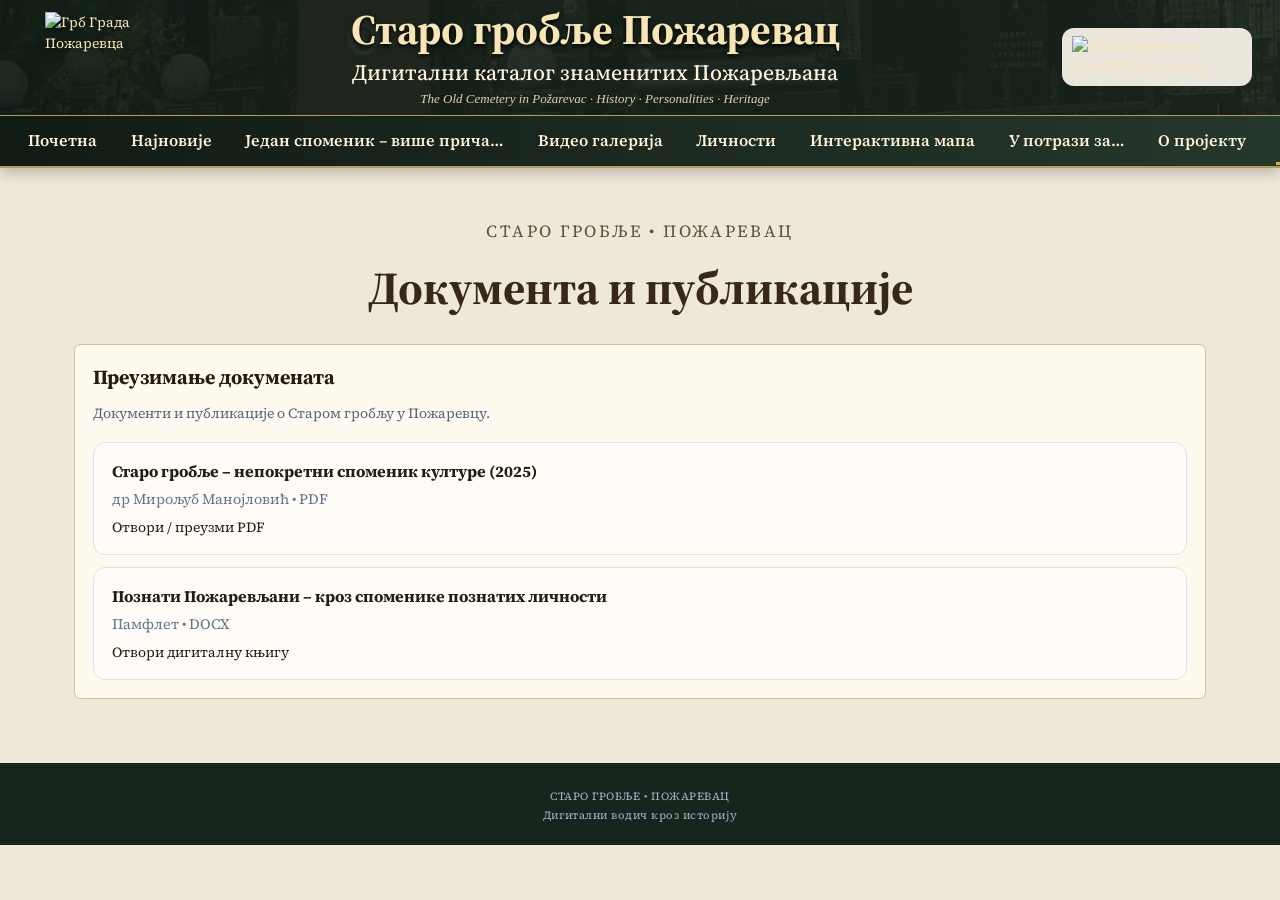
==== dokumenti.html @ 88a9dc41 "Create documents page" ====
<!doctype html><html lang="sr-Cyrl"><head><meta charset="utf-8"><meta name="viewport" content="width=device-width,initial-scale=1"><meta name="description" content="Документа и публикације – Старо гробље у Пожаревцу."><title>Документа и публикације | Старо гробље Пожаревац</title><link rel="icon" href="assets/icon.svg" type="image/svg+xml"><link rel="preconnect" href="https://fonts.googleapis.com"><link rel="preconnect" href="https://fonts.gstatic.com" crossorigin><link href="https://fonts.googleapis.com/css2?family=Source+Serif+4:wght@400;500;600;700&family=Inter:wght@400;500;600;700&display=swap" rel="stylesheet"><link rel="stylesheet" href="styles.css?v=20261120-pages"></head><body><header class="site-header"><div class="header-masthead"><div class="city-emblem"><img src="https://upload.wikimedia.org/wikipedia/commons/3/35/Grb_pozarevca.svg" alt="Грб Града Пожаревца"></div><div class="masthead-title"><h1>Старо гробље Пожаревац</h1><p>Дигитални каталог знаменитих Пожаревљана</p><small>The Old Cemetery in Požarevac · History · Personalities · Heritage</small></div><a class="jkp-brand" href="https://www.komsluzbepo.rs/" target="_blank" rel="noopener"><img src="https://www.komsluzbepo.rs/wp-content/uploads/2020/09/logo.png" alt="ЈКП Комуналне службе Пожаревац"></a></div><div class="header-navigation"><button class="menu-toggle" id="menuToggle" aria-label="Отвори мени">☰</button><nav id="mainNav"><a href="index.html">Почетна</a><a href="najnovije.html">Најновије</a><a href="jedan-spomenik.html">Један споменик – више прича…</a><a href="video-galerija.html">Видео галерија</a><a href="index.html#licnosti">Личности</a><a href="index.html#mapa">Интерактивна мапа</a><a href="u-potrazi-za.html">У потрази за…</a><a href="o-projektu.html">О пројекту</a><a href="dokumenti.html" class="nav-active">Документа</a></nav></div></header><main class="section-page"><div class="section-page-heading"><p class="section-page-eyebrow">СТАРО ГРОБЉЕ • ПОЖАРЕВАЦ</p><h2>Документа и публикације</h2></div><section class="about-panel downloads-panel" id="preuzimanje"><h2 data-i18n="downloadTitle">Преузимање докумената</h2><p data-i18n="downloadIntro">Документи и публикације о Старом гробљу у Пожаревцу.</p><div class="download-list"><article class="download-item"><div><strong data-i18n="docCultureTitle">Старо гробље – непокретни споменик културе (2025)</strong><p data-i18n="docCultureMeta">др Мирољуб Манојловић • PDF</p><a class="download-link" href="miroljub-manojlovic-staro-groblje-2025.pdf.pdf" target="_blank" rel="noopener" data-i18n="docOpen">Отвори / преузми PDF</a></div></article><article class="download-item"><div><strong data-i18n="docPamphletTitle">Познати Пожаревљани – кроз споменике познатих личности</strong><p data-i18n="docPamphletMeta">Памфлет • DOCX</p><a class="download-link" href="flipbook_staro_groblje/index.html" target="_blank" rel="noopener">Отвори дигиталну књигу</a></div></article></div></section></main><footer><span>СТАРО ГРОБЉЕ • ПОЖАРЕВАЦ</span><span>Дигитални водич кроз историју</span></footer><script>document.getElementById("menuToggle").onclick=()=>document.getElementById("mainNav").classList.toggle("open");</script></body></html>
---- styles.css ----
:root{--navy:#101827;--navy2:#172438;--blue:#2478ed;--blue-soft:#d8eaff;--ink:#111a2c;--muted:#64748b;--line:#dce2ea;--paper:#f2f5f9;--white:#fff;--shadow:0 2px 9px #14233b0d}
*{box-sizing:border-box}html{scroll-behavior:smooth;scroll-padding-top:96px}body{margin:0;background:var(--paper);color:var(--ink);font-family:Inter,Arial,sans-serif;font-size:14px;line-height:1.5}a{color:inherit;text-decoration:none}button,input{font:inherit}.topbar{height:88px;position:sticky;top:0;z-index:1000;background:linear-gradient(90deg,#0b1422f7,#101b2bf5),url("assets/grobna-mesta/ignjat-todorovic-grob.jpg") center 42%/cover;color:#fff;display:flex;align-items:center;gap:clamp(18px,3vw,52px);padding:0 clamp(18px,2.4vw,42px);box-shadow:0 2px 12px #0002}.brand{display:flex;align-items:center;gap:13px;min-width:300px;color:#fff}.brand-cross{font-family:Georgia,serif;font-size:52px;line-height:1;color:#fff;text-shadow:0 1px 4px #000}.brand b,.brand strong,.brand small{display:block}.brand b{font:700 21px/1.05 "Source Serif 4",Georgia,serif;letter-spacing:.025em}.brand strong{font:700 20px/1.05 "Source Serif 4",Georgia,serif}.brand small{font:13px "Source Serif 4",Georgia,serif;color:#b7d4fa;margin-top:3px}.topbar nav{display:flex;align-items:center;justify-content:center;gap:clamp(16px,2.5vw,38px);flex:1;white-space:nowrap}.topbar nav a{font:600 16px "Source Serif 4",Georgia,serif;padding:31px 0 27px;border-bottom:3px solid transparent}.topbar nav a:hover,.topbar nav a.nav-active{border-color:#2f83fa;color:#fff}.header-tools{display:flex;align-items:center;gap:0;flex-shrink:0}.search-box{height:42px;width:238px;display:flex;align-items:center;border:1px solid #7890b0;border-radius:8px;background:#1b2b43;margin-right:18px;padding:0 12px;gap:9px}.search-box span{font-size:25px;color:#d4e3f7}.search-box input{width:100%;border:0;outline:0;background:transparent;color:#fff;font:15px "Source Serif 4",Georgia,serif}.search-box input::placeholder{color:#b4c5dc}.lang{height:42px;padding:0 17px;border:1px solid #354a67;background:#1c2c43;color:#d8e5f6;cursor:pointer;font-weight:600}.lang:first-of-type{border-radius:8px 0 0 8px}.lang:last-of-type{border-radius:0 8px 8px 0}.lang.active{background:#2478ed;border-color:#2478ed;color:#fff}.menu-toggle{display:none;background:transparent;border:0;color:#fff;font-size:25px}.app-shell{display:grid;grid-template-columns:286px minmax(0,1fr);min-height:calc(100vh - 88px);gap:0}.sidebar{background:#f8fafc;border-right:1px solid #dce3ed;padding:14px 9px 28px 17px;position:sticky;top:88px;height:calc(100vh - 88px);overflow:auto}.side-heading{font:700 19px "Source Serif 4",Georgia,serif;margin:0 8px 12px;color:#17233a}.category-list{display:flex;flex-direction:column;gap:2px}.category-row{width:100%;display:flex;align-items:center;gap:14px;text-align:left;border:0;background:transparent;color:#24334b;padding:8px 11px;border-radius:6px;cursor:pointer;font:15px "Source Serif 4",Georgia,serif}.category-row:hover{background:#eaf2fc}.category-row.active{background:#b8d7fb;color:#123f7b}.cat-icon{width:27px;text-align:center;color:#5c718e;font-size:20px}.people-heading{margin-top:24px;margin-bottom:2px}.side-count{font-size:11px;color:#7a8799;margin:0 8px 7px}.people-list{display:flex;flex-direction:column;gap:3px}.person-row{width:100%;display:flex;align-items:center;gap:12px;text-align:left;border:1px solid transparent;background:transparent;border-radius:6px;padding:7px 8px;min-height:78px;cursor:pointer;color:#17243a}.person-row:hover{background:#edf4fc}.person-row.active{background:#b8d7fb;border-color:#b0d1f7}.person-thumb{width:56px;height:61px;flex:0 0 56px;object-fit:cover;object-position:center 22%;border-radius:4px;background:#e5eaf0}.empty-thumb{display:grid;place-items:center;color:#8698b1;font-size:24px}.person-label{min-width:0}.person-label strong{display:block;font:700 14px/1.2 "Source Serif 4",Georgia,serif}.person-label small{display:block;color:#63748e;font:12px/1.25 "Source Serif 4",Georgia,serif;margin-top:3px}.main-content{padding:16px 18px 40px;min-width:0}.profile-panel{background:#fff;border:1px solid #e1e6ed;border-radius:8px;box-shadow:var(--shadow);padding:16px 16px 0;overflow:hidden}.profile-heading{display:grid;grid-template-columns:196px minmax(0,1fr);gap:24px;align-items:center;padding:0 0 12px}.portrait-wrap{width:196px}.main-portrait,.portrait-placeholder{display:block;width:196px;height:204px;object-fit:cover;object-position:center 20%;border-radius:6px;background:#e9edf3;box-shadow:0 2px 8px #0002}.portrait-placeholder{display:grid;place-items:center;font-size:45px;color:#8ca0ba}.identity h1{font:700 clamp(30px,3vw,44px)/1.05 "Source Serif 4",Georgia,serif;margin:0 0 5px;color:#101a30}.occupation{font:600 22px "Source Serif 4",Georgia,serif;color:#61748f}.years{font:19px "Source Serif 4",Georgia,serif;color:#687b96;margin-top:2px}.profile-tabs{display:flex;gap:8px;flex-wrap:wrap;margin-top:18px}.tab{padding:10px 18px;border-radius:7px;background:#eef2f6;color:#15233a;font:15px "Source Serif 4",Georgia,serif}.tab.selected,.tab:hover{background:#2478ed;color:#fff}.feature-grid{display:grid;grid-template-columns:minmax(0,1.2fr) minmax(0,1.05fr) minmax(230px,.68fr);gap:10px;align-items:stretch;margin:0 0 10px}.feature-card,.qr-card{border:1px solid #dce3eb;border-radius:6px;background:#f8fafc;overflow:hidden;min-width:0}.feature-card h3,.qr-card h3{font:700 16px "Source Serif 4",Georgia,serif;margin:0;padding:8px 10px;color:#15233b}.feature-image{display:block;width:100%;height:clamp(300px,37vw,500px);object-fit:cover;object-position:center;background:#e6eaf0}.model-card{display:flex;flex-direction:column}.model-view{display:block;width:100%;height:clamp(300px,37vw,500px);background:radial-gradient(ellipse at center,#444,#17191d);--poster-color:transparent}.panel-placeholder,.image-placeholder{min-height:240px;display:grid;place-items:center;text-align:center;padding:18px;color:#7a8798;background:#edf1f6;font-size:13px}.side-feature{display:flex;flex-direction:column;gap:10px;min-width:0}.map-card{flex:1}.mini-map{height:clamp(175px,19vw,230px);width:100%;z-index:1}.coords{font:13px "Source Serif 4",Georgia,serif;padding:6px 9px;color:#263955}.maps-link{display:block;margin:0 8px 8px;background:#2478ed;color:#fff;border-radius:5px;text-align:center;padding:8px;font:14px "Source Serif 4",Georgia,serif}.qr-card{min-height:176px}.qr-layout{display:flex;align-items:center;justify-content:center;gap:10px;padding:4px 10px 12px}.qr-box{width:116px;height:116px;flex:0 0 116px;background:#fff;padding:4px;display:grid;place-items:center}.qr-box img,.qr-box canvas{max-width:108px;max-height:108px}.qr-layout p{font:12px/1.35 "Source Serif 4",Georgia,serif;text-align:center;color:#30415b;margin:0;max-width:140px}.biography-card,.extra-card{border:1px solid #dce3eb;border-radius:6px;background:#fff;margin:10px 0 0;overflow:hidden}.biography-card h2,.extra-card h2{font:700 18px "Source Serif 4",Georgia,serif;margin:0;padding:8px 16px;background:#f4f6f9;border-bottom:1px solid #e0e5ec}.bio-text{padding:12px 17px 15px;font:16px/1.55 Inter,Arial,sans-serif;color:#263247;white-space:pre-line}.source-note{display:block;color:#8490a0;padding:0 17px 12px}.extra-gallery{display:grid;grid-template-columns:repeat(auto-fill,minmax(150px,1fr));gap:12px;padding:14px}.extra-image{width:100%;height:160px;object-fit:cover;border-radius:4px}.profile-bottom-meta{display:flex;gap:12px;align-items:center;flex-wrap:wrap;padding:10px 2px 14px;color:#64748b;font-size:12px}.profile-bottom-meta button{margin-left:auto;border:1px solid #d9e0e9;border-radius:5px;padding:6px 10px;background:#f8fafc;cursor:pointer}.empty-profile{padding:80px 20px;text-align:center;color:#738197}.empty-profile h2{font:700 28px "Source Serif 4",Georgia,serif;color:#15233b}.all-map,.about-panel{margin-top:24px;padding:18px;background:#fff;border:1px solid #dce3eb;border-radius:7px}.all-map h2,.about-panel h2{font:700 20px "Source Serif 4",Georgia,serif;margin:0 0 12px}.map{height:390px;width:100%;z-index:1}.map-note{font-size:12px;color:#78869a}.about-panel p{margin:0;color:#53647b}footer{padding:22px;text-align:center;background:#101827;color:#fff;font:600 13px "Source Serif 4",Georgia,serif;letter-spacing:.04em}footer span{display:block;color:#9fb2ca;font-size:11px;font-weight:400;margin-top:4px}.broken-image{object-fit:contain;background:#f3e6e6;border:1px dashed #c77;color:#9a3333}
@media(max-width:1250px){.brand{min-width:245px}.brand b,.brand strong{font-size:17px}.topbar{gap:18px}.search-box{width:190px;margin-right:9px}.app-shell{grid-template-columns:255px minmax(0,1fr)}.feature-grid{grid-template-columns:minmax(0,1fr) minmax(0,1fr)}.side-feature{grid-column:1/-1;display:grid;grid-template-columns:1fr 1fr}.mini-map{height:190px}.qr-card{min-height:0}}
@media(max-width:850px){.topbar{height:72px;padding:0 14px;gap:10px}.brand{min-width:0}.brand-cross{font-size:39px}.brand b,.brand strong{font-size:14px}.brand small{font-size:10px}.menu-toggle{display:block;margin-left:auto}.topbar nav{display:none;position:absolute;top:72px;left:0;right:0;background:#101827;padding:10px 18px 16px;flex-direction:column;align-items:stretch;gap:0}.topbar nav.open{display:flex}.topbar nav a{padding:10px;border:0}.header-tools{gap:0}.search-box{width:170px;height:38px}.lang{height:38px;padding:0 10px}.app-shell{display:block}.sidebar{position:relative;top:0;height:auto;max-height:none;border-right:0;border-bottom:1px solid #dce3ed;padding:12px 14px}.category-list{display:grid;grid-template-columns:repeat(3,minmax(0,1fr))}.category-row{font-size:13px;padding:7px}.people-heading{margin-top:15px}.people-list{display:grid;grid-template-columns:repeat(3,minmax(0,1fr));max-height:270px;overflow:auto}.person-row{min-height:66px;gap:7px;padding:5px}.person-thumb{width:44px;height:50px;flex-basis:44px}.person-label strong{font-size:12px}.person-label small{font-size:10px}.main-content{padding:12px}.profile-heading{grid-template-columns:145px minmax(0,1fr);gap:16px}.main-portrait,.portrait-placeholder{width:145px;height:165px}.feature-image,.model-view{height:330px}}
@media(max-width:560px){.topbar{height:auto;min-height:70px;flex-wrap:wrap;padding:8px 12px}.brand-cross{font-size:34px}.brand b,.brand strong{font-size:12px}.brand small{font-size:9px}.menu-toggle{order:2}.header-tools{order:3;width:100%;margin-top:4px}.search-box{flex:1;width:auto}.topbar nav{top:70px}.category-list{grid-template-columns:repeat(2,minmax(0,1fr))}.people-list{grid-template-columns:repeat(2,minmax(0,1fr));max-height:240px}.profile-heading{grid-template-columns:94px minmax(0,1fr);gap:12px;align-items:start}.main-portrait,.portrait-placeholder{width:94px;height:120px}.identity h1{font-size:25px}.occupation{font-size:16px}.years{font-size:14px}.profile-tabs{gap:5px;margin-top:10px}.tab{font-size:12px;padding:7px 9px}.profile-panel{padding:10px 9px 0}.feature-grid{grid-template-columns:1fr}.side-feature{grid-column:auto;display:grid;grid-template-columns:1fr}.feature-image,.model-view{height:270px}.mini-map{height:210px}.qr-layout{justify-content:flex-start}.qr-layout p{max-width:none}.bio-text{font-size:14px;padding:11px}.map{height:300px}.main-content{padding:8px}.person-row{min-width:0}}

.map-fallback{display:block;border:0;background:#edf1f6}

/* Document downloads */
.downloads-panel{margin-top:24px}.download-list{display:grid;gap:12px;margin-top:18px}.download-item{display:flex;align-items:center;justify-content:space-between;gap:16px;padding:16px 18px;border:1px solid var(--line,#d8d0c2);border-radius:12px;background:rgba(255,255,255,.55)}.download-item strong{display:block;font-family:inherit;font-size:1rem}.download-item p{margin:6px 0;color:var(--muted,#777);font-size:.9rem}.download-item small{color:var(--muted,#777)}
\n
/* Final heritage catalogue layout */
:root{--navy:#13251f;--navy2:#1c342b;--blue:#9b7625;--blue-soft:#f3e7c5;--ink:#251d13;--muted:#766b58;--line:#d8c8a5;--paper:#eee8d9;--white:#fffaf0;--shadow:0 3px 14px #1a130d16}
body{background:#eee8d9;color:#251d13;font-family:"Source Serif 4",Georgia,serif}
.site-header{position:sticky;top:0;z-index:1000;box-shadow:0 3px 14px #0004}
.header-masthead{min-height:112px;display:grid;grid-template-columns:120px 1fr 210px;align-items:center;gap:20px;padding:8px 28px;background:linear-gradient(90deg,#101b14ed,#172419e8),url("assets/grobna-mesta/ignjat-todorovic-grob.jpg") center 45%/cover;color:#f8e7b4;border-bottom:1px solid #b99a55}
.city-emblem{display:flex;align-items:center;justify-content:center;height:96px}
.city-emblem img{height:90px;max-width:86px;object-fit:contain;filter:drop-shadow(0 2px 3px #0008)}
.masthead-title{text-align:center}
.masthead-title h1{font:700 clamp(30px,3.3vw,48px)/1.03 "Source Serif 4",Georgia,serif;margin:0;color:#f7e5b4;text-shadow:0 2px 4px #000}
.masthead-title p{font:500 clamp(17px,1.7vw,24px) "Source Serif 4",Georgia,serif;margin:5px 0 0;color:#fff5df}
.masthead-title small{display:block;font:italic 13px Georgia,serif;color:#e0d1aa;margin-top:4px}
.jkp-brand{display:flex;justify-content:center;align-items:center;background:#fffaf0e8;border-radius:12px;padding:8px 10px;max-width:190px;justify-self:end}
.jkp-brand img{display:block;max-width:170px;width:100%;height:auto;object-fit:contain}
.header-navigation{min-height:52px;display:flex;align-items:center;gap:20px;padding:0 24px;background:linear-gradient(90deg,#101b14,#26372b);color:#fff4d8;border-bottom:2px solid #b99a55}
.header-navigation nav{display:flex;align-items:center;gap:clamp(12px,2vw,28px);flex:1;white-space:nowrap}
.header-navigation nav a{font:600 16px "Source Serif 4",Georgia,serif;padding:13px 4px 11px;border-bottom:3px solid transparent;color:#fff4d8}
.header-navigation nav a:hover,.header-navigation nav a.nav-active{border-color:#d8ad4b;color:#f5d98b}
.header-tools{display:flex;align-items:center;gap:0;flex-shrink:0}
.search-box{height:36px;width:220px;border:1px solid #b99a55;border-radius:7px;background:#14231c;margin-right:10px}
.search-box span{color:#f2d58c}.search-box input{color:#fff8e7}.search-box input::placeholder{color:#d7c8a6}
.lang{height:36px;padding:0 12px;border:1px solid #806d45;background:#17251e;color:#f7e7bd;cursor:pointer;font-weight:600}
.lang.active{background:#a17b26;border-color:#d3b76f;color:#fff}
.menu-toggle{display:none}
.app-shell{grid-template-columns:310px minmax(0,1fr);min-height:calc(100vh - 164px);background:#eee8d9}
.sidebar{background:#f7f0df;border-right:1px solid #cdbb91;top:164px;height:calc(100vh - 164px);padding:16px 12px}
.side-heading{color:#3a2d1a}.side-count{color:#6e6048}
.people-list{gap:7px}
.people-list button,.person-item{background:#fffaf0;border:1px solid #dfd0ae;border-radius:9px;color:#251d13}
.people-list button:hover,.people-list button.active{background:#f7e4b2;border-color:#bd902e}
.main-content{padding:16px;background:#eee8d9}
.profile-panel{padding:16px;background:#fbf6e9;border:1px solid #d9c9a7;border-radius:12px;box-shadow:var(--shadow)}
.profile-layout{display:grid;grid-template-columns:minmax(0,1.45fr) minmax(280px,.8fr);gap:18px;align-items:start}
.profile-main-column,.profile-visual-column{min-width:0}
.profile-heading{grid-template-columns:minmax(150px,210px) minmax(0,1fr);gap:18px;align-items:start;padding:0 0 14px}
.portrait-wrap{width:100%}
.main-portrait,.portrait-placeholder{width:100%;height:270px;object-fit:cover;object-position:center 15%;border-radius:9px;border:1px solid #cbb98f;background:#eee4cd}
.identity h1{font-size:clamp(28px,2.5vw,42px);color:#281d10}
.occupation{font-size:19px;color:#80621f;font-style:italic}
.years{font-size:20px;color:#5d4a2d}
.profile-tabs{margin-top:14px;gap:6px}
.tab{background:#f3ead7;border:1px solid #d9c7a0;color:#45351b;padding:7px 11px;font-size:13px}
.tab.selected,.tab:hover{background:#a17b26;color:#fff;border-color:#a17b26}
.feature-grid{display:block}
.profile-visual-column{display:flex;flex-direction:column;gap:12px}
.feature-card,.qr-card{border-color:#d4c29c;border-radius:10px;background:#fffaf0}
.feature-card h3,.qr-card h3{font-size:18px;color:#3b2c16;padding:9px 12px}
.feature-image{height:clamp(180px,22vw,285px);object-fit:cover}
.model-view{height:clamp(190px,22vw,270px);background:radial-gradient(ellipse at center,#4a4439,#161a16)}
.panel-placeholder,.image-placeholder{min-height:150px;background:#f2ead9;color:#7e6b4b}
.map-card .mini-map{height:190px;display:block;width:100%;border:0}
.map-fallback{display:block;border:0}
.coords{color:#5a4a30}.maps-link{background:#8c6a24;color:#fff5df}
.biography-card{margin-top:0;background:#fffaf0;border-color:#d4c29c}
.biography-card h2,.extra-card h2{background:#f2e7d0;color:#3a2b16;border-color:#d9c9a7}
.bio-text{font:16px/1.56 "Source Serif 4",Georgia,serif;color:#2b2115;padding:14px 16px}
.source-note{color:#786a52}
.profile-actions{display:flex;flex-wrap:wrap;gap:8px;margin:12px 0 0}
.action-button{display:inline-flex;align-items:center;justify-content:center;border:1px solid #9b7a31;background:#f5ead0;color:#3b2b13;border-radius:7px;padding:8px 12px;font:600 14px "Source Serif 4",Georgia,serif;cursor:pointer}
.action-button:hover{background:#a17b26;color:#fff}
.profile-bottom-meta{color:#6e5c3b}
.all-map,.about-panel{background:#fffaf0;border-color:#d4c29c}
.map{height:390px}
footer{background:#17251d;color:#f1dfb5}
@media(max-width:1120px){.header-navigation{flex-wrap:wrap;padding:8px 14px}.header-navigation nav{order:2;width:100%;overflow-x:auto}.header-tools{margin-left:auto}.app-shell{grid-template-columns:260px minmax(0,1fr)}.profile-layout{grid-template-columns:minmax(0,1.2fr) minmax(240px,.8fr)}.profile-heading{grid-template-columns:150px minmax(0,1fr)}.main-portrait,.portrait-placeholder{height:220px}}
@media(max-width:820px){.header-masthead{grid-template-columns:74px 1fr 120px;padding:8px 12px;gap:8px}.city-emblem img{max-width:64px;height:72px}.jkp-brand{max-width:116px;padding:5px}.jkp-brand img{max-width:106px}.masthead-title h1{font-size:25px}.masthead-title p{font-size:15px}.masthead-title small{display:none}.header-navigation{gap:8px}.menu-toggle{display:block}.header-navigation nav{display:none;order:3;flex-direction:column;align-items:stretch;gap:0}.header-navigation nav.open{display:flex}.header-navigation nav a{padding:8px}.header-tools{width:100%;margin:0;order:2}.search-box{flex:1;width:auto}.app-shell{display:block}.sidebar{position:static;height:auto;border-right:0;border-bottom:1px solid #cdbb91}.category-list{display:flex;overflow:auto}.people-list{display:grid;grid-template-columns:repeat(2,minmax(0,1fr));max-height:300px;overflow:auto}.main-content{padding:10px}.profile-layout{grid-template-columns:1fr}.profile-heading{grid-template-columns:130px minmax(0,1fr)}.main-portrait,.portrait-placeholder{height:180px}.profile-visual-column{display:grid;grid-template-columns:repeat(2,minmax(0,1fr))}.map-card,.qr-card{grid-column:span 2}}
@media(max-width:520px){.header-masthead{grid-template-columns:54px 1fr 80px}.city-emblem img{max-width:50px;height:60px}.jkp-brand{max-width:78px}.jkp-brand img{max-width:72px}.masthead-title h1{font-size:19px}.masthead-title p{font-size:12px}.people-list{grid-template-columns:1fr}.profile-heading{grid-template-columns:105px minmax(0,1fr);gap:10px}.main-portrait,.portrait-placeholder{height:150px}.identity h1{font-size:23px}.occupation{font-size:15px}.profile-tabs{gap:4px}.tab{padding:5px 7px;font-size:11px}.profile-visual-column{display:flex}.profile-actions{gap:6px}.action-button{font-size:12px;padding:7px 8px}}


/* Click-to-enlarge historical portraits */
#peopleList img,#profileContent img{cursor:zoom-in}
.portrait-lightbox{position:fixed;inset:0;z-index:10000;display:flex;align-items:center;justify-content:center;flex-direction:column;gap:12px;padding:24px;background:rgba(7,12,18,.94);opacity:0;visibility:hidden;transition:opacity .18s ease,visibility .18s ease}
.portrait-lightbox.is-open{opacity:1;visibility:visible}
.lightbox-image{display:block;max-width:min(92vw,1100px);max-height:82vh;width:auto;height:auto;object-fit:contain;border:2px solid #c7a66a;border-radius:8px;box-shadow:0 12px 48px #0009;cursor:default}
.lightbox-caption{max-width:90vw;color:#f7edda;font:600 17px "Source Serif 4",Georgia,serif;text-align:center}
.lightbox-close{position:absolute;top:18px;right:24px;width:48px;height:48px;border:1px solid #d0ad70;border-radius:50%;background:#17251f;color:#f5dfb2;font-size:34px;line-height:1;cursor:pointer}
body.lightbox-open{overflow:hidden}
@media(max-width:600px){.portrait-lightbox{padding:12px}.lightbox-image{max-width:96vw;max-height:78vh}.lightbox-close{top:10px;right:10px;width:42px;height:42px}}

.portrait-note{display:block;margin-top:6px;color:#79674d;font:italic 11px "Inter",Arial,sans-serif;text-align:center;letter-spacing:.02em}

/* Introductory page is the default landing screen */
.app-shell.is-hidden,.intro-home.is-hidden{display:none!important}
.intro-home{min-height:calc(100vh - 164px);padding:clamp(28px,6vw,76px) 20px;background:radial-gradient(ellipse at top,#fffdf5 0%,#f2e7d0 62%,#e6d6b8 100%);display:flex;align-items:flex-start;justify-content:center}
.intro-card{width:min(100%,1040px);margin:0 auto;padding:clamp(24px,4vw,54px);background:rgba(255,251,239,.94);border:1px solid #c8ae7c;border-radius:14px;box-shadow:0 12px 34px rgba(65,46,18,.14);color:#352817}
.intro-eyebrow{text-align:center;color:#8a6728;font:700 13px/1.5 Georgia,serif;letter-spacing:.13em;margin:0 0 14px}
.intro-card h2{text-align:center;font:700 clamp(32px,4vw,48px)/1.15 "Source Serif 4",Georgia,serif;color:#382817;margin:0 0 28px}
.intro-lead,.intro-care{font:400 clamp(17px,1.5vw,21px)/1.75 "Source Serif 4",Georgia,serif;color:#382f24;text-align:justify;margin:0 0 22px}
.intro-care{border-top:1px solid #d9c69f;padding-top:20px;font-style:italic}
.intro-cta{display:block;width:max-content;margin:28px auto 0;padding:12px 28px;border:1px solid #9b762f;border-radius:7px;background:linear-gradient(#f9e6b4,#d4ae62);color:#2e2415;font:700 17px "Source Serif 4",Georgia,serif;text-decoration:none;box-shadow:0 3px 9px #80612c33}
.intro-cta:hover{filter:brightness(1.04);transform:translateY(-1px)}
@media(max-width:700px){.intro-home{min-height:calc(100vh - 130px);padding:20px 12px}.intro-card{padding:24px 18px}.intro-lead,.intro-care{text-align:left;font-size:17px;line-height:1.65}}

/* Official heritage and tourism links on the introduction page */
.intro-partners{margin:26px 0 8px;padding:20px 0 4px;border-top:1px solid #d9c69f}
.intro-partners h3{margin:0 0 14px;text-align:center;color:#725321;font:700 19px/1.4 "Source Serif 4",Georgia,serif}
.intro-partner-links{display:flex;flex-wrap:wrap;justify-content:center;gap:10px}
.intro-partner-links a{display:inline-flex;align-items:center;justify-content:center;min-height:44px;padding:10px 16px;border:1px solid #b99a61;border-radius:7px;background:#f7efdE;color:#493719;text-align:center;text-decoration:none;font:600 15px/1.4 "Source Serif 4",Georgia,serif;transition:background .15s ease,color .15s ease,transform .15s ease}
.intro-partner-links a:hover{background:#8a6728;color:#fff;transform:translateY(-1px)}
@media(max-width:600px){.intro-partner-links{flex-direction:column}.intro-partner-links a{width:100%}}

/* Targeted historical research appeal */
.missing-search{margin:30px 0 8px;padding:26px 0 4px;border-top:1px solid #d9c69f}
.missing-search-heading{text-align:center;max-width:800px;margin:0 auto 20px}
.missing-eyebrow{margin:0 0 6px;color:#8a6728;font:700 12px/1.5 Georgia,serif;letter-spacing:.14em}
.missing-search h3{margin:0 0 12px;color:#382817;font:700 clamp(26px,3vw,36px)/1.2 "Source Serif 4",Georgia,serif}
.missing-search-heading>p:last-child,.missing-call{color:#51432f;font:16px/1.65 "Source Serif 4",Georgia,serif;text-align:center}
.missing-search-cards{display:grid;grid-template-columns:repeat(2,minmax(0,1fr));gap:14px;margin:22px 0}
.missing-person{position:relative;padding:22px 22px 18px 64px;border:1px solid #cdb98f;border-radius:9px;background:linear-gradient(135deg,#fbf5e7,#f2e6cc);min-height:142px}
.missing-number{position:absolute;left:19px;top:20px;color:#a17b26;font:700 24px Georgia,serif}
.missing-person h4{margin:0 0 8px;color:#3b2c16;font:700 20px/1.3 "Source Serif 4",Georgia,serif}
.missing-person p{margin:0;color:#5c4c34;font:15px/1.55 "Source Serif 4",Georgia,serif}
.missing-call{margin:18px auto 0;max-width:850px;padding:17px 20px;border-top:1px solid #d9c69f;border-bottom:1px solid #d9c69f}
@media(max-width:600px){.missing-search-cards{grid-template-columns:1fr}.missing-person{padding:18px 16px 18px 54px}.missing-number{left:15px;top:17px}.missing-person h4{font-size:18px}.missing-search-heading>p:last-child,.missing-call{text-align:left;font-size:15px}}

/* Latest additions / news section */
.latest-section{margin:28px 0 10px;padding:25px 0 4px;border-top:1px solid #d9c69f}
.latest-heading{max-width:780px;margin:0 auto 20px;text-align:center}
.latest-eyebrow{margin:0 0 6px;color:#8a6728;font:700 12px/1.5 Georgia,serif;letter-spacing:.14em}
.latest-section h3{margin:0 0 10px;color:#382817;font:700 clamp(27px,3vw,36px)/1.2 "Source Serif 4",Georgia,serif}
.latest-heading>p:last-child{margin:0;color:#62523b;font:16px/1.6 "Source Serif 4",Georgia,serif}
.latest-items{display:grid;grid-template-columns:repeat(2,minmax(0,1fr));gap:14px}
.latest-item{padding:20px 22px;border:1px solid #d2c09b;border-left:4px solid #a17b36;border-radius:8px;background:rgba(248,241,224,.78)}
.latest-item time{display:block;margin:0 0 8px;color:#8a6728;font:600 12px/1.4 Inter,Arial,sans-serif;letter-spacing:.04em}
.latest-item h4{margin:0 0 8px;color:#3b2c16;font:700 19px/1.35 "Source Serif 4",Georgia,serif}
.latest-item p{margin:0;color:#554832;font:15px/1.6 "Source Serif 4",Georgia,serif}
@media(max-width:650px){.latest-items{grid-template-columns:1fr}.latest-item{padding:18px}.latest-heading{text-align:left}.latest-heading>p:last-child{font-size:15px}}

/* One monument – many stories */
.monument-stories{margin:34px 0 20px;padding:28px 0 8px;border-top:1px solid #d9c69f}
.monument-stories-heading{max-width:820px;margin:0 auto 22px;text-align:center}
.monument-eyebrow{margin:0 0 7px;color:#8a6728;font:700 12px/1.5 Georgia,serif;letter-spacing:.14em}
.monument-stories h3{margin:0 0 10px;color:#382817;font:700 clamp(27px,3vw,37px)/1.2 "Source Serif 4",Georgia,serif}
.monument-stories-heading>p:last-child{margin:0;color:#62523b;font:16px/1.65 "Source Serif 4",Georgia,serif}
.monument-feature{display:grid;grid-template-columns:minmax(0,1.08fr) minmax(280px,.92fr);gap:24px;align-items:start;padding:24px;border:1px solid #d2c09b;border-radius:10px;background:linear-gradient(135deg,rgba(250,245,232,.96),rgba(242,231,207,.88))}
.monument-kicker{margin:0 0 7px;color:#94702f;font:700 11px/1.5 Arial,sans-serif;letter-spacing:.12em}
.monument-feature h4{margin:0 0 14px;color:#3b2c16;font:700 clamp(22px,2.5vw,29px)/1.25 "Source Serif 4",Georgia,serif}
.monument-feature-copy>p:not(.monument-kicker):not(.monument-source-note){color:#51432f;font:15px/1.7 "Source Serif 4",Georgia,serif}
.monument-facts{display:grid;grid-template-columns:1fr 1fr;gap:9px 16px;margin:18px 0;padding:14px 0;border-top:1px solid #d9c69f;border-bottom:1px solid #d9c69f}
.monument-facts div{min-width:0}.monument-facts dt{color:#8a6728;font:700 11px/1.4 Arial,sans-serif;text-transform:uppercase;letter-spacing:.06em}.monument-facts dd{margin:3px 0 0;color:#3e321f;font:600 14px/1.45 "Source Serif 4",Georgia,serif}
.monument-source-note{padding:11px 13px;border-left:3px solid #b18a43;background:rgba(255,255,255,.45);color:#66583f;font:italic 13px/1.55 "Source Serif 4",Georgia,serif}
.monument-feature-images{display:grid;gap:15px}.monument-feature-images figure{margin:0}.monument-feature-images a{display:block}.monument-feature-images img{display:block;width:100%;height:auto;max-height:430px;object-fit:contain;border:1px solid #cdb98f;border-radius:6px;background:#fff}.monument-feature-images figcaption{margin-top:6px;color:#65563e;font:13px/1.5 "Source Serif 4",Georgia,serif}
@media(max-width:760px){.monument-feature{grid-template-columns:1fr;padding:17px}.monument-stories-heading{text-align:left}.monument-stories-heading>p:last-child{font-size:15px}.monument-facts{grid-template-columns:1fr 1fr}.monument-feature-images img{max-height:360px}}


/* Homepage feature links to dedicated editorial sections */
.home-feature-links{display:grid;grid-template-columns:1fr 1fr;gap:16px;margin:30px 0 12px}
.home-feature-card{display:grid;grid-template-columns:48px 1fr;gap:4px 14px;align-items:center;padding:22px 20px;border:1px solid #cdb98f;border-radius:10px;background:linear-gradient(135deg,#fbf5e7,#f1e4c8);color:#3b2c16;text-decoration:none;transition:transform .2s,box-shadow .2s}
.home-feature-card:hover{transform:translateY(-2px);box-shadow:0 8px 22px rgba(55,42,20,.12)}
.home-feature-icon{grid-row:span 2;display:grid;place-items:center;width:46px;height:46px;border-radius:50%;background:#e7d7b5;color:#805d22;font-size:23px}
.home-feature-card strong{display:block;font:700 19px/1.3 "Source Serif 4",Georgia,serif}
.home-feature-card small{display:block;margin-top:4px;color:#65563e;font:14px/1.5 "Source Serif 4",Georgia,serif}
.home-feature-card>b{grid-column:2;color:#8a6728;font:700 12px/1.4 Inter,Arial,sans-serif;letter-spacing:.02em}
.video-feature-card{background:linear-gradient(135deg,#253342,#111c29);border-color:#253342;color:#fff}
.video-feature-card .home-feature-icon{background:#d9c18e;color:#1b2834}
.video-feature-card small{color:#d7dce2}.video-feature-card>b{color:#e5c98e}
.section-page{max-width:1180px;margin:0 auto;padding:32px 24px 64px}
.section-page-heading{text-align:center;max-width:850px;margin:10px auto 30px}
.section-page-eyebrow{color:#98732f;font:700 12px/1.5 Inter,Arial,sans-serif;letter-spacing:.14em}
.section-page-heading h2{margin:8px 0 12px;color:#382817;font:700 clamp(30px,4vw,46px)/1.15 "Source Serif 4",Georgia,serif}
.section-page-heading p{color:#62523b;font:17px/1.65 "Source Serif 4",Georgia,serif}
.section-page .monument-feature{margin:22px 0}
.video-hero{display:grid;grid-template-columns:1.2fr .8fr;gap:26px;align-items:center;padding:24px;border-radius:14px;background:linear-gradient(120deg,#172635,#263b4b);color:#fff}
.video-hero-art{position:relative;min-height:300px;border-radius:10px;overflow:hidden;background:#101923}
.video-hero-art img{width:100%;height:100%;min-height:300px;object-fit:cover;opacity:.78}
.video-hero-play{position:absolute;inset:0;display:grid;place-items:center;color:white;font-size:64px;text-shadow:0 3px 20px #000}
.video-hero-copy h2{font:700 clamp(28px,3vw,40px)/1.15 "Source Serif 4",Georgia,serif;margin:0 0 12px}
.video-hero-copy p{color:#e1e6ea;font:16px/1.65 "Source Serif 4",Georgia,serif}
.video-coming-soon{display:inline-block;margin-top:10px;padding:8px 12px;border:1px solid #d6bd88;border-radius:20px;color:#f0d8a8;font:600 12px Inter,Arial,sans-serif}
.video-category-grid{display:grid;grid-template-columns:repeat(2,minmax(0,1fr));gap:16px;margin:28px 0}
.video-category{padding:22px;border:1px solid #d2c09b;border-radius:10px;background:#faf5e9}
.video-category h3{margin:0 0 8px;color:#3b2c16;font:700 21px "Source Serif 4",Georgia,serif}
.video-category p{margin:0;color:#62523b;font:15px/1.6 "Source Serif 4",Georgia,serif}
.video-empty{margin:22px 0;padding:28px;text-align:center;border:1px dashed #bda77c;border-radius:10px;color:#65563e;background:rgba(250,245,233,.6)}
@media(max-width:700px){.home-feature-links,.video-hero,.video-category-grid{grid-template-columns:1fr}.home-feature-card{padding:18px}.section-page{padding:22px 15px 44px}.section-page-heading{text-align:left}.video-hero{padding:16px}.video-hero-art,.video-hero-art img{min-height:210px}}
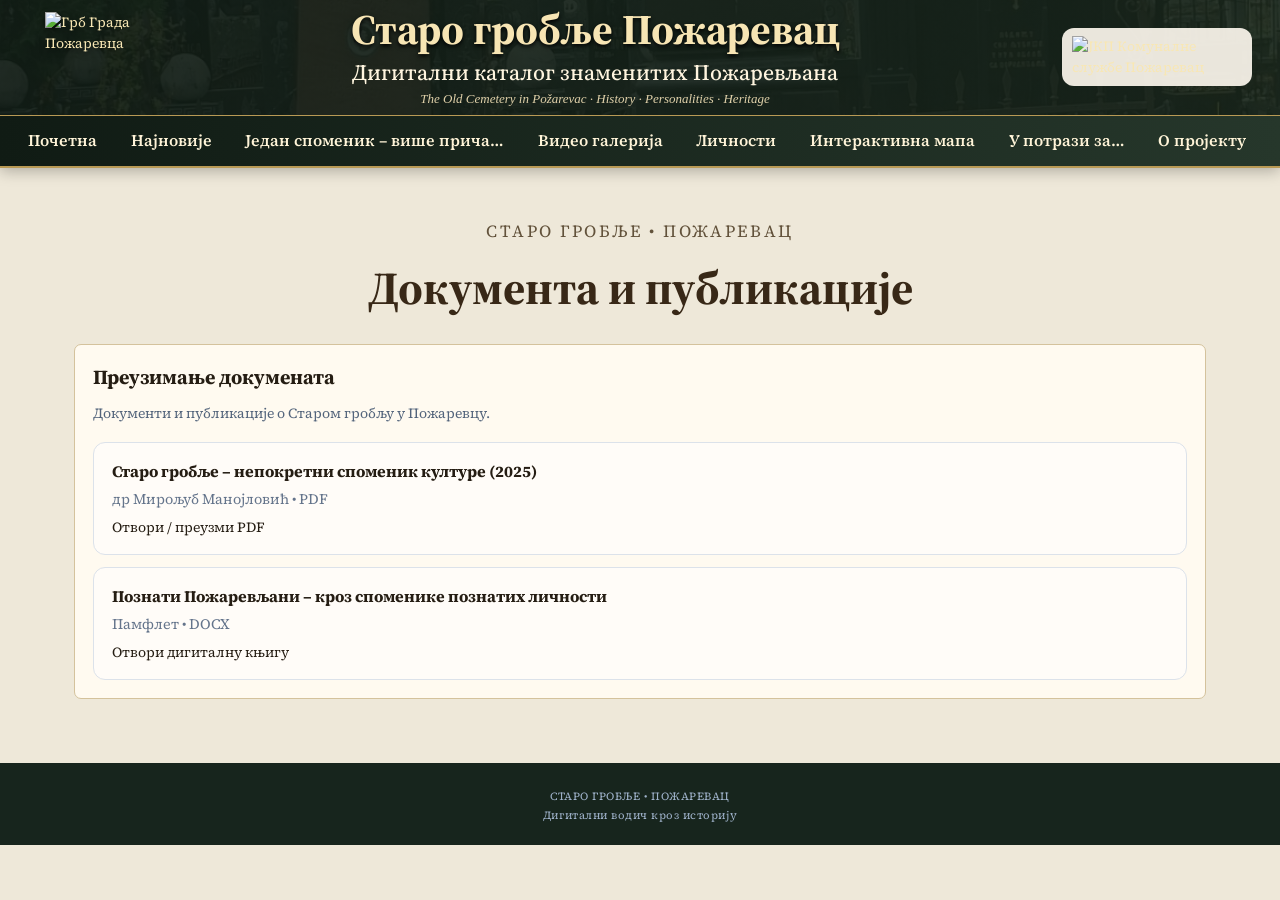
==== commit adc568f5: "Unify navigation across dedicated site pages" ====
--- a/dokumenti.html
+++ b/dokumenti.html
@@ -1 +1 @@
-<!doctype html><html lang="sr-Cyrl"><head><meta charset="utf-8"><meta name="viewport" content="width=device-width,initial-scale=1"><meta name="description" content="Документа и публикације – Старо гробље у Пожаревцу."><title>Документа и публикације | Старо гробље Пожаревац</title><link rel="icon" href="assets/icon.svg" type="image/svg+xml"><link rel="preconnect" href="https://fonts.googleapis.com"><link rel="preconnect" href="https://fonts.gstatic.com" crossorigin><link href="https://fonts.googleapis.com/css2?family=Source+Serif+4:wght@400;500;600;700&family=Inter:wght@400;500;600;700&display=swap" rel="stylesheet"><link rel="stylesheet" href="styles.css?v=20261120-pages"></head><body><header class="site-header"><div class="header-masthead"><div class="city-emblem"><img src="https://upload.wikimedia.org/wikipedia/commons/3/35/Grb_pozarevca.svg" alt="Грб Града Пожаревца"></div><div class="masthead-title"><h1>Старо гробље Пожаревац</h1><p>Дигитални каталог знаменитих Пожаревљана</p><small>The Old Cemetery in Požarevac · History · Personalities · Heritage</small></div><a class="jkp-brand" href="https://www.komsluzbepo.rs/" target="_blank" rel="noopener"><img src="https://www.komsluzbepo.rs/wp-content/uploads/2020/09/logo.png" alt="ЈКП Комуналне службе Пожаревац"></a></div><div class="header-navigation"><button class="menu-toggle" id="menuToggle" aria-label="Отвори мени">☰</button><nav id="mainNav"><a href="index.html">Почетна</a><a href="najnovije.html">Најновије</a><a href="jedan-spomenik.html">Један споменик – више прича…</a><a href="video-galerija.html">Видео галерија</a><a href="index.html#licnosti">Личности</a><a href="index.html#mapa">Интерактивна мапа</a><a href="u-potrazi-za.html">У потрази за…</a><a href="o-projektu.html">О пројекту</a><a href="dokumenti.html" class="nav-active">Документа</a></nav></div></header><main class="section-page"><div class="section-page-heading"><p class="section-page-eyebrow">СТАРО ГРОБЉЕ • ПОЖАРЕВАЦ</p><h2>Документа и публикације</h2></div><section class="about-panel downloads-panel" id="preuzimanje"><h2 data-i18n="downloadTitle">Преузимање докумената</h2><p data-i18n="downloadIntro">Документи и публикације о Старом гробљу у Пожаревцу.</p><div class="download-list"><article class="download-item"><div><strong data-i18n="docCultureTitle">Старо гробље – непокретни споменик културе (2025)</strong><p data-i18n="docCultureMeta">др Мирољуб Манојловић • PDF</p><a class="download-link" href="miroljub-manojlovic-staro-groblje-2025.pdf.pdf" target="_blank" rel="noopener" data-i18n="docOpen">Отвори / преузми PDF</a></div></article><article class="download-item"><div><strong data-i18n="docPamphletTitle">Познати Пожаревљани – кроз споменике познатих личности</strong><p data-i18n="docPamphletMeta">Памфлет • DOCX</p><a class="download-link" href="flipbook_staro_groblje/index.html" target="_blank" rel="noopener">Отвори дигиталну књигу</a></div></article></div></section></main><footer><span>СТАРО ГРОБЉЕ • ПОЖАРЕВАЦ</span><span>Дигитални водич кроз историју</span></footer><script>document.getElementById("menuToggle").onclick=()=>document.getElementById("mainNav").classList.toggle("open");</script></body></html>+<!doctype html><html lang="sr-Cyrl"><head><meta charset="utf-8"><meta name="viewport" content="width=device-width,initial-scale=1"><meta name="description" content="Документа и публикације – Старо гробље у Пожаревцу."><title>Документа и публикације | Старо гробље Пожаревац</title><link rel="icon" href="assets/icon.svg" type="image/svg+xml"><link rel="preconnect" href="https://fonts.googleapis.com"><link rel="preconnect" href="https://fonts.gstatic.com" crossorigin><link href="https://fonts.googleapis.com/css2?family=Source+Serif+4:wght@400;500;600;700&family=Inter:wght@400;500;600;700&display=swap" rel="stylesheet"><link rel="stylesheet" href="styles.css?v=20261120-separate"></head><body><header class="site-header"><div class="header-masthead"><div class="city-emblem"><img src="https://upload.wikimedia.org/wikipedia/commons/3/35/Grb_pozarevca.svg" alt="Грб Града Пожаревца"></div><div class="masthead-title"><h1>Старо гробље Пожаревац</h1><p>Дигитални каталог знаменитих Пожаревљана</p><small>The Old Cemetery in Požarevac · History · Personalities · Heritage</small></div><a class="jkp-brand" href="https://www.komsluzbepo.rs/" target="_blank" rel="noopener"><img src="https://www.komsluzbepo.rs/wp-content/uploads/2020/09/logo.png" alt="ЈКП Комуналне службе Пожаревац"></a></div><div class="header-navigation"><button class="menu-toggle" id="menuToggle" aria-label="Отвори мени">☰</button><nav id="mainNav"><a href="index.html">Почетна</a><a href="najnovije.html">Најновије</a><a href="jedan-spomenik.html">Један споменик – више прича…</a><a href="video-galerija.html">Видео галерија</a><a href="index.html#licnosti">Личности</a><a href="index.html#mapa">Интерактивна мапа</a><a href="u-potrazi-za.html">У потрази за…</a><a href="o-projektu.html">О пројекту</a><a href="dokumenti.html">Документа</a></nav></div></header><main class="section-page"><div class="section-page-heading"><p class="section-page-eyebrow">СТАРО ГРОБЉЕ • ПОЖАРЕВАЦ</p><h2>Документа и публикације</h2></div><section class="about-panel downloads-panel" id="preuzimanje"><h2 data-i18n="downloadTitle">Преузимање докумената</h2><p data-i18n="downloadIntro">Документи и публикације о Старом гробљу у Пожаревцу.</p><div class="download-list"><article class="download-item"><div><strong data-i18n="docCultureTitle">Старо гробље – непокретни споменик културе (2025)</strong><p data-i18n="docCultureMeta">др Мирољуб Манојловић • PDF</p><a class="download-link" href="miroljub-manojlovic-staro-groblje-2025.pdf.pdf" target="_blank" rel="noopener" data-i18n="docOpen">Отвори / преузми PDF</a></div></article><article class="download-item"><div><strong data-i18n="docPamphletTitle">Познати Пожаревљани – кроз споменике познатих личности</strong><p data-i18n="docPamphletMeta">Памфлет • DOCX</p><a class="download-link" href="flipbook_staro_groblje/index.html" target="_blank" rel="noopener">Отвори дигиталну књигу</a></div></article></div></section></main><footer><span>СТАРО ГРОБЉЕ • ПОЖАРЕВАЦ</span><span>Дигитални водич кроз историју</span></footer><script>document.getElementById("menuToggle").onclick=()=>document.getElementById("mainNav").classList.toggle("open");</script></body></html>
